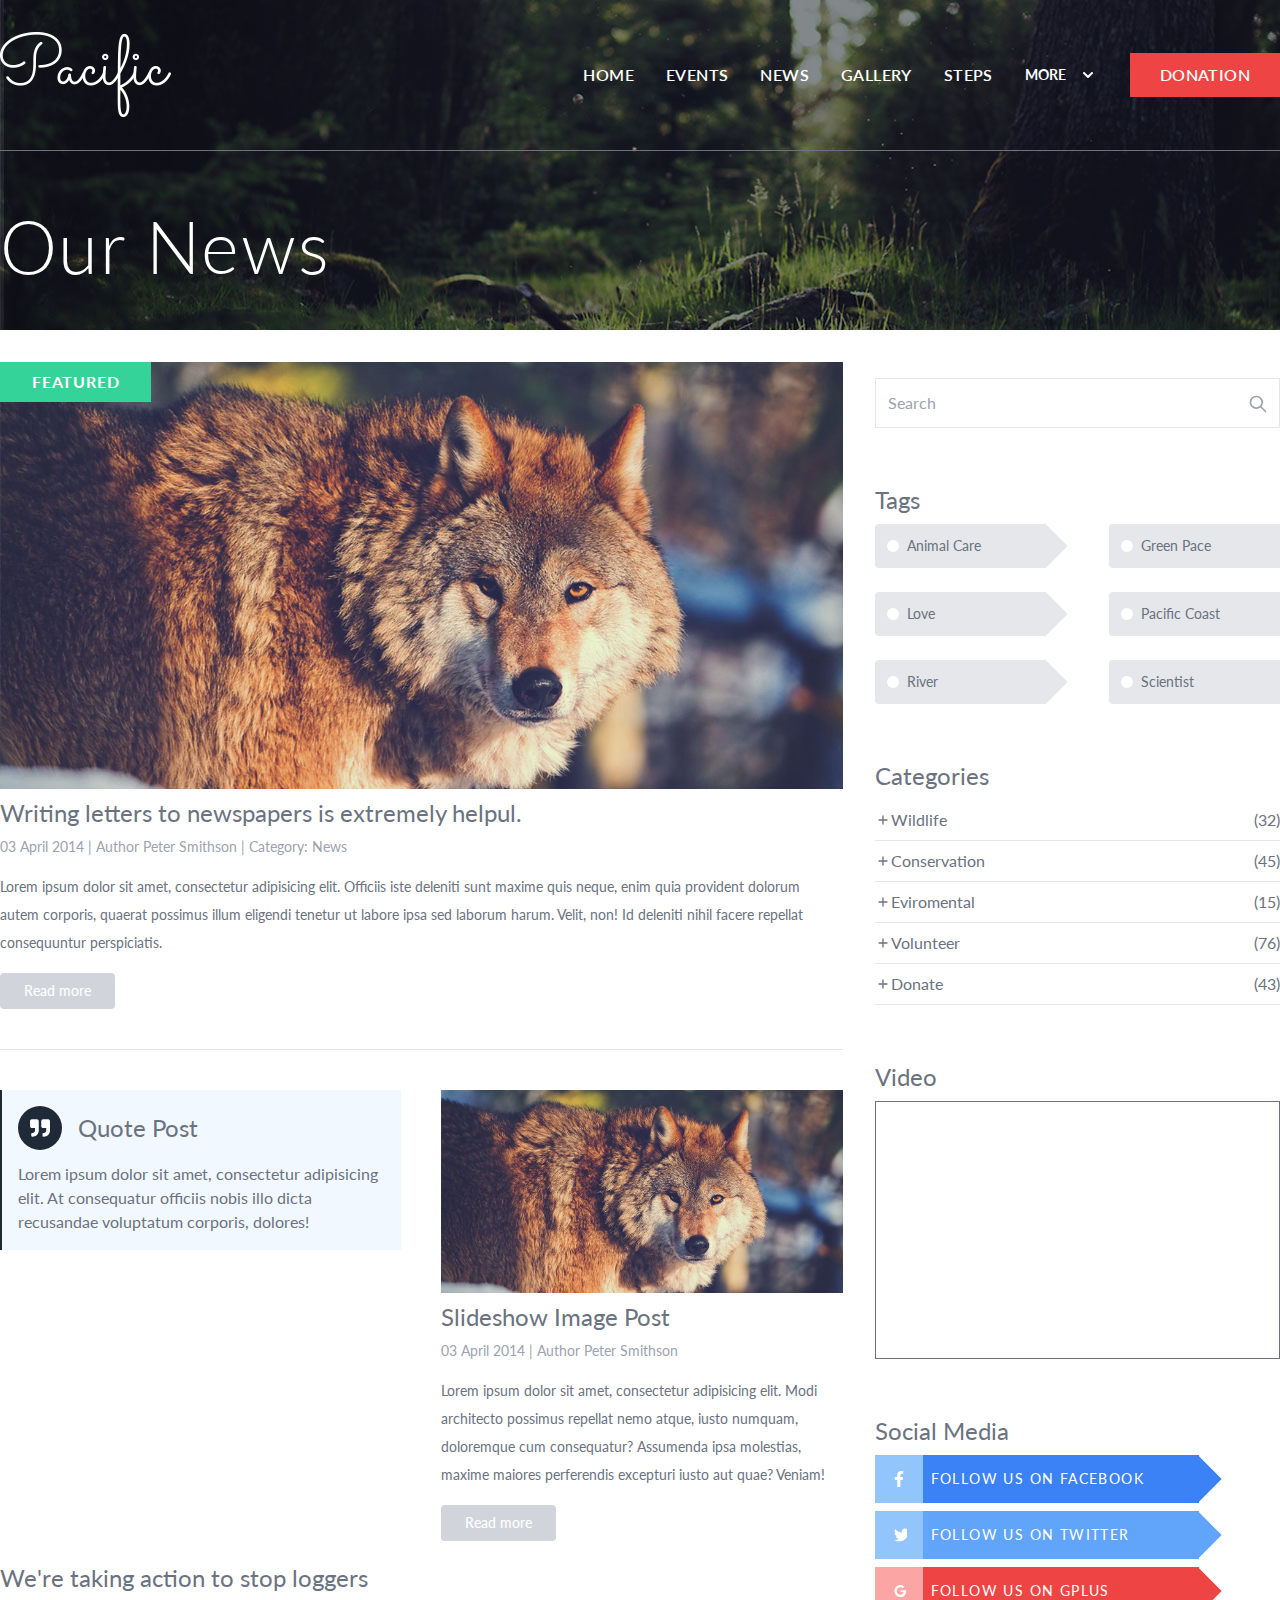
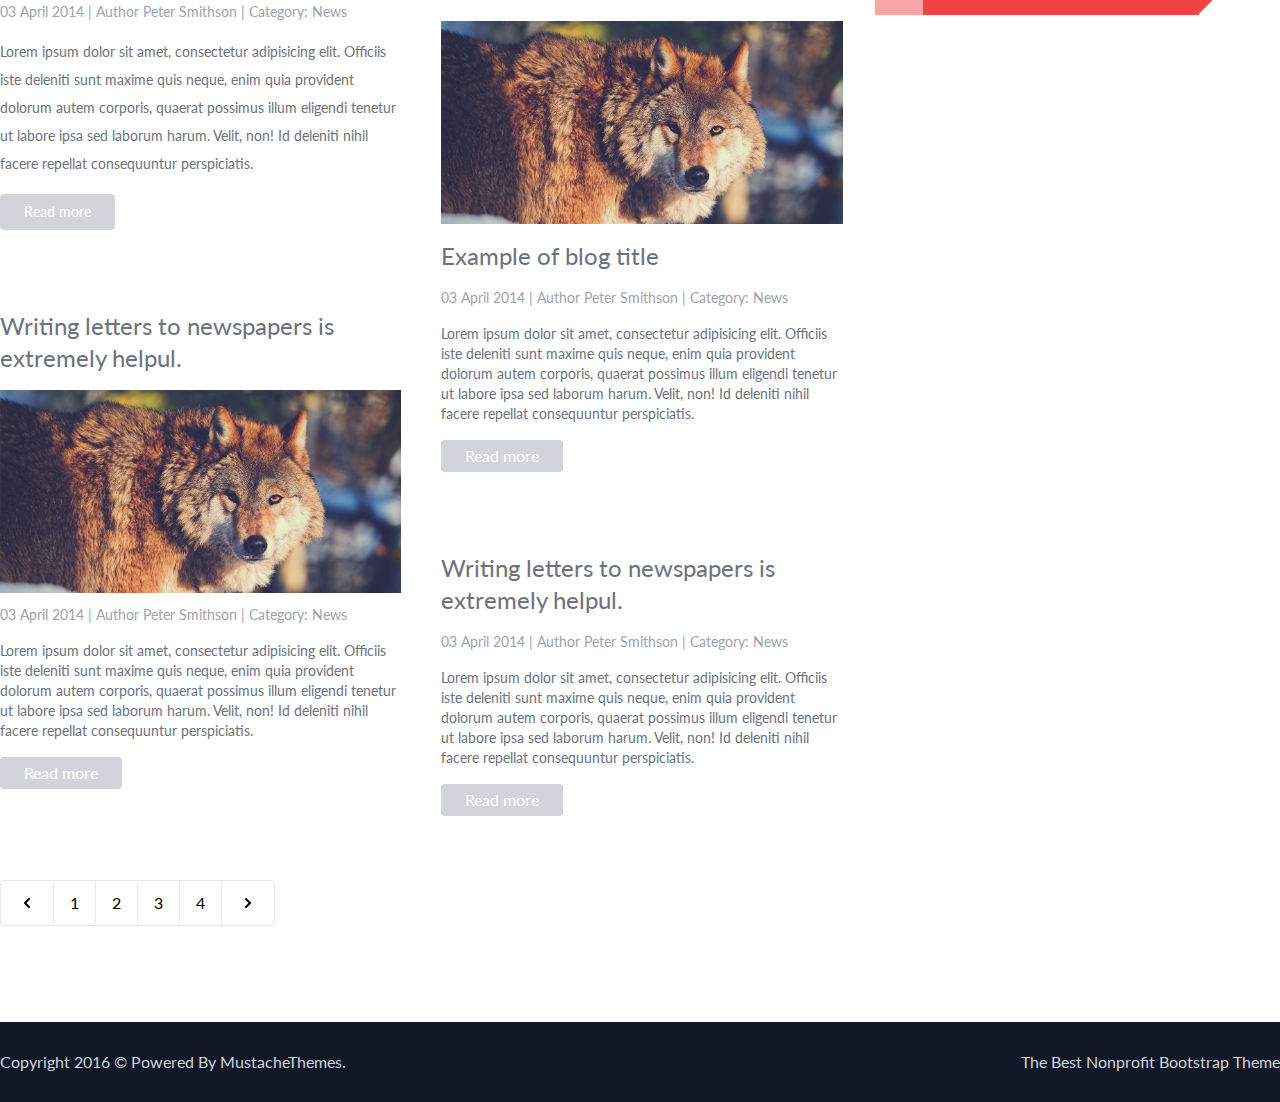
==== news.html @ 6afecf56 "Add files via upload" ====
<!DOCTYPE html>
<html lang="en">
	<head>
		<meta charset="utf-8">
		<meta name="viewport" content="width=device-width, initial-scale=1, shrink-to-fit=no">
		<!-- Page Title -->
		<title>Our News - Pacific NonProfit Bootstrap Responsive Donation Premium Template on Themeforest </title>
		<!-- Company Icon -->
		<link rel="icon" href="images/logo.png">
		<!----------->
		<link href="http://fonts.googleapis.com/css?family=Lato:100,300,400,700,900,100italic,300italic,400italic,700italic,900italic" rel="stylesheet">
	
		<!-- Tailwind-Css -->
		<link rel="stylesheet" href="css/tailwind.min.css">
		<style>
			body{
				font-family: 'Lato';
			}
			.max-w-container{
				width: 1170px;
			}
			.bg-gray-transparent{
				background-color: rgba(0,0,0,0.7);
			}
			@media (min-width: 1280px){
				.container{
				width: 1280px !important;
				}
			}
			header ul li{
				position: relative;
			}
			header ul li a:after{
				content: "";
				height: 2px;
				width: 0px;
				left: 0;
				bottom: -2px;
				position: absolute;
				background: white;
				transition-duration: .4s;
			}
			header ul li a:hover::after,header ul li a:focus::after,header ul li a:active::after,header .active::after{
				width: 100% !important;
			}
			/*--------Slider------*/
			.flickity-viewport {
			height: 500px !important;
			}
		</style>
	</head>
	<body x-data="{sticky: true}">
		<!-- ==Header Section == -->
		<header
		@scroll.window="sticky= (window.pageYOffset > 150) ? false :true"
		:class="{'bg-gray-transparent duration-400 sticky py-2' : !sticky, 'py-8 border-b' : sticky}"
		class="absolute right-0 top-0 left-0 z-50 border-gray-500">
			<div class="lg:container lg:px-0 sm:px-10 px-5 mx-auto relative"  x-data="{humberger: false}">
				<!-----Mobile menu------->
				<nav class="z-50 absolute top-20 left-0 right-0 overflow-hidden" x-show="humberger"
				x-transition:enter="duration-700 ease-in-out"
				x-transition:enter-start="h-0"
				x-transition:enter-end="h-screen"
				x-transition:leave="duration-700 ease-in-out"
				x-transition:leave-start="h-screen"
				x-transition:leave-end="h-0"
				>
					<div>
						<ul class="uppercase font-semibold text-white tracking-wide">
							<li class=" p-4 border-b bg-gray-800 hover:bg-gray-600 text-white">
								<a class="block" href="index.html">Home</a>
							</li>
							<li class=" p-4 border-b bg-gray-800 hover:bg-gray-600 text-white">
								<a class="block" href="events.html">Events</a>
							</li>
							<li class=" p-4 border-b bg-gray-800 hover:bg-gray-600 text-white">
								<a class="block" href="events_single.html">Events Single</a>
							</li>
							<li class=" p-4 border-b bg-gray-800 hover:bg-gray-600 text-white">
								<a class="block" href="news.html">News</a></li>
							<li class=" p-4 border-b bg-gray-800 hover:bg-gray-600 text-white">
								<a class="block" href="news_single.html">Single</a>
							</li>
							<li class=" p-4 border-b bg-gray-800 hover:bg-gray-600 text-white">
								<a class="block" href="donations.html">Gallery</a>
							</li>
							<li class=" p-4 border-b bg-gray-800 hover:bg-gray-600 text-white">
								<a class="block" href="donations_steps.html">Steps</a>
							</li>
							<li class=" p-4 py-2 bg-gray-800 w-full text-center">
								<a class="block py-1 border-2 border-red-500 leading-loose bg-red-500 text-white hover:bg-transparent hover:text-red-500 duration-300" href="donations_single.html">Donation</a>
							</li>
						</ul>
					</div>
				</nav>
				<!-----main menu------->
				<nav class="flex border-gray-700 justify-between items-center text-center text-white">
					<!--logo--->
					<div>
						<a  href="index.html"><img class="md:w-auto w-32" src="images/logo.png" alt="//"></a>
					</div>
					<!----->
					<div class="lg:block hidden" x-data=" {active :'active1'}">
						<ul class="flex items-center xl:space-x-8 space-x-4 xl:text-base text-sm uppercase font-semibold text-white tracking-wide">
							<li>
								<a class=" block" href="index.html">Home</a>
							</li>
							<li>
								<a class=" block" href="events.html">Events</a>
							</li>
							<li>
								<a class=" block" href="news.html">News</a></li>
							<li>
								<a class=" block" href="donations.html">Gallery</a>
							</li>
							<li>
								<a class=" block" href="donations_steps.html">Steps</a>
							</li>
							<!----------->
							<li x-data="{dropdown:false}" @mouseover="dropdown=true" @mouseout="dropdown=false" class="relative"@click.away="dropdown=false">
								<button class="flex items-center font-bold text-sm uppercase">More
									<span>
										<svg xmlns="http://www.w3.org/2000/svg" class="h-5 w-5 ml-3" viewBox="0 0 20 20" fill="currentColor">
										<path fill-rule="evenodd" d="M5.293 7.293a1 1 0 011.414 0L10 10.586l3.293-3.293a1 1 0 111.414 1.414l-4 4a1 1 0 01-1.414 0l-4-4a1 1 0 010-1.414z" clip-rule="evenodd" />
										</svg>
									</span> 
								</button>
								<div x-show="dropdown"
								x-transition:enter="duration-300 ease-in-out"
								x-transition:enter-start="opacity-0 transform translate-y-12"
								x-transition:enter-end="opacity-100 transform translate-y-0"
								x-transition:leave="duration-300 ease-in-out"
								x-transition:leave-start="opacity-100 transform translate-y-0"
								x-transition:leave-end="opacity-0 transform translate-y-12"
								class="absolute -left-10 top-8 bg-white border w-52 rounded shadow text-sm text-black overflow-hidden font-normal z-50 text-left">
									<a class=" block hover:bg-gray-100  px-4 p-3 border-b" href="news_single.html">Single</a>
									<a class=" block hover:bg-gray-100  px-4 p-3 border-b" href="events_single.html">Events Single</a>
								</div> 
							</li>
							<!---button---->
							<ol>
								<a class="py-1 px-7 block border-2 border-red-500 leading-loose bg-red-500 text-white hover:bg-transparent hover:text-red-500 duration-300" href="donations_single.html">Donation</a>
							</ol>
						</ul>
					</div>
					<!-----MHumburger menu button----->
					<button @click.prevent="humberger = !humberger" class=" focus:outline-none border rounded p-2 lg:hidden block">
						<span x-show="humberger === false">
							<svg xmlns="http://www.w3.org/2000/svg" class="h-6 w-6" fill="none" viewBox="0 0 24 24" stroke="currentColor">
								<path stroke-linecap="round" stroke-linejoin="round" stroke-width="2" d="M4 6h16M4 12h16M4 18h16" />
							</svg>
						</span>
						<span x-show="humberger === true">
							<svg xmlns="http://www.w3.org/2000/svg" class="h-6 w-6" fill="none" viewBox="0 0 24 24" stroke="currentColor">
								<path stroke-linecap="round" stroke-linejoin="round" stroke-width="2" d="M6 18L18 6M6 6l12 12" />
							</svg>
						</span>
					</button>
				</nav>
			</div>
		</header>
		<!-- ==Main Section == -->
		<main>
			<!-----=====Sec 001=======----->
			<section>
				<div class="w-full  bg-cover flex items-end relative" style="background-image: url(images/bg/header.jpg);min-height:330px;">
					<h1 class="lg:text-7xl md:text-5xl text-4xl lg:container lg:px-0 sm:px-10 px-5 lg:mx-auto tracking-wide font-light text-white py-12" >Our News</h1>
				</div>
			</section>
			<!-----=====Sec 002=======----->
			<section class=" py-8 lg:container lg:px-0 sm:px-10 px-5 mx-auto">
				<div class=" grid lg:grid-cols-3 grid-cols-1 md:gap-8 gap-5">
					<!----->
					<div class=" col-span-2">
						<!--------->
						<article class=" text-sm leading-loose text-gray-500 pb-10 border-b">
							<!------>
							<div class="relative">
								<img src="images/news/main.jpg" alt="//">
								<span class="px-8 text-base tracking-wider py-2 bg-green-400 text-white font-bold uppercase absolute top-0 left-0">Featured</span>
							</div>
							<!------>
							<h2 class=" text-2xl text-gray-500 my-2">Writing letters to newspapers is extremely helpul.</h2>
							<!------>
							<p class="text-sm text-gray-400 mb-4">03 April 2014 | Author Peter Smithson | Category: News</p>
							<!------>
							<p>Lorem ipsum dolor sit amet, consectetur adipisicing elit. Officiis iste deleniti sunt maxime quis neque, enim quia provident dolorum autem corporis, quaerat possimus illum eligendi tenetur ut labore ipsa sed laborum harum. Velit, non! Id deleniti nihil facere repellat consequuntur perspiciatis.</p>
							<!------button------->
							<div class=" mt-4">
								<button class="focus:outline-none bg-gray-300 text-white p-1 px-6 font-medium rounded duration-300 hover:bg-green-400 ">Read more</button>
							</div>
						</article>
						<!--------->
						<div class=" grid md:grid-cols-2 grid-cols-1 gap-10">
							<!------>
							<div class="mt-10">
								<!---------->
								<div class=" bg-blue-50 bg-opacity-80 text-gray-500 p-4 border-l-2 border-gray-800 ">
									<div class=" flex items-center mb-3">
										<span class="md:flex hidden items-center bg-gray-800 rounded-full text-white mr-4 p-3">
											<svg xmlns="http://www.w3.org/2000/svg" aria-hidden="true" focusable="false" data-prefix="fas" data-icon="quote-right" class="h-5 w-5" role="img" viewBox="0 0 512 512"><path fill="currentColor" d="M464 32H336c-26.5 0-48 21.5-48 48v128c0 26.5 21.5 48 48 48h80v64c0 35.3-28.7 64-64 64h-8c-13.3 0-24 10.7-24 24v48c0 13.3 10.7 24 24 24h8c88.4 0 160-71.6 160-160V80c0-26.5-21.5-48-48-48zm-288 0H48C21.5 32 0 53.5 0 80v128c0 26.5 21.5 48 48 48h80v64c0 35.3-28.7 64-64 64h-8c-13.3 0-24 10.7-24 24v48c0 13.3 10.7 24 24 24h8c88.4 0 160-71.6 160-160V80c0-26.5-21.5-48-48-48z"/></svg>
										</span>
										<h2 class=" text-2xl">Quote Post</h2>
									</div>
									<p class="text-base">Lorem ipsum dolor sit amet, consectetur adipisicing elit. At consequatur officiis nobis illo dicta recusandae voluptatum corporis, dolores!</p>
								</div>
								<!--------->
								<div class=" text-sm leading-loose text-gray-500 mt-16">
									<!------>
									<div class="relative">
										<iframe class="w-full h-60" src="https://www.youtube.com/embed/ripzqRWjrRM" title="YouTube video player" allow="accelerometer; autoplay; clipboard-write; encrypted-media; gyroscope; picture-in-picture" allowfullscreen></iframe>
									</div>
									<!------>
									<h2 class=" text-2xl text-gray-500 my-2">We're taking action to stop loggers</h2>
									<!------>
									<p class="text-sm text-gray-400 mb-4">03 April 2014 | Author Peter Smithson | Category: News</p>
									<!------>
									<p>Lorem ipsum dolor sit amet, consectetur adipisicing elit. Officiis iste deleniti sunt maxime quis neque, enim quia provident dolorum autem corporis, quaerat possimus illum eligendi tenetur ut labore ipsa sed laborum harum. Velit, non! Id deleniti nihil facere repellat consequuntur perspiciatis.</p>
									<!------button------->
									<div class=" mt-4">
										<button class="focus:outline-none bg-gray-300 text-white p-1 px-6 font-medium rounded duration-300 hover:bg-green-400 ">Read more</button>
									</div>
								</div>
								<!-------->
								<div class=" mt-20">
									<!------>
									<h2 class=" text-2xl text-gray-500 my-4">Writing letters to newspapers is extremely helpul.</h2>
									<!------>
									<figure>
										<img class=" w-full mx-auto" src="images/news/main.jpg" alt="//">
									</figure>
									<!------>
									<p class="text-sm text-gray-400 mt-3 mb-4">03 April 2014 | Author Peter Smithson | Category: News</p>
									<!------>
									<p class=" text-gray-500 text-sm">Lorem ipsum dolor sit amet, consectetur adipisicing elit. Officiis iste deleniti sunt maxime quis neque, enim quia provident dolorum autem corporis, quaerat possimus illum eligendi tenetur ut labore ipsa sed laborum harum. Velit, non! Id deleniti nihil facere repellat consequuntur perspiciatis.</p>
									<!------button------->
									<div class=" mt-4">
										<button class="focus:outline-none bg-gray-300 text-white p-1 px-6 font-medium rounded duration-300 hover:bg-green-400 ">Read more</button>
									</div>
								</div>
							</div>
							<!--------->
							<div>
								<!-------->
								<div class=" text-sm leading-loose text-gray-500  mt-10">
									<!------>
									<div class="relative">
										<img src="images/news/main.jpg" alt="//">
									</div>
									<!------>
									<h2 class=" text-2xl text-gray-500 my-2">Slideshow Image Post</h2>
									<!------>
									<p class="text-sm text-gray-400 mb-4">03 April 2014 | Author Peter Smithson</p>
									<!------>
									<p>Lorem ipsum dolor sit amet, consectetur adipisicing elit. Modi architecto possimus repellat nemo atque, iusto numquam, doloremque cum consequatur? Assumenda ipsa molestias, maxime maiores perferendis excepturi iusto aut quae? Veniam!</p>
									<!------button------->
									<div class=" mt-4">
										<button class="focus:outline-none bg-gray-300 text-white p-1 px-6 font-medium rounded duration-300 hover:bg-green-400 ">Read more</button>
									</div>
								</div>
								<!-------->
								<div class=" mt-20">
									<!------>
									<figure>
										<img class=" w-full mx-auto" src="images/news/main.jpg" alt="//">
									</figure>
									<!------>
									<h2 class=" text-2xl text-gray-500 my-4">Example of blog title</h2>
									<!------>
									<p class="text-sm text-gray-400 mt-3 mb-4">03 April 2014 | Author Peter Smithson | Category: News</p>
									<!------>
									<p class=" text-gray-500 text-sm">Lorem ipsum dolor sit amet, consectetur adipisicing elit. Officiis iste deleniti sunt maxime quis neque, enim quia provident dolorum autem corporis, quaerat possimus illum eligendi tenetur ut labore ipsa sed laborum harum. Velit, non! Id deleniti nihil facere repellat consequuntur perspiciatis.</p>
									<!------button------->
									<div class=" mt-4">
										<button class="focus:outline-none bg-gray-300 text-white p-1 px-6 font-medium rounded duration-300 hover:bg-green-400 ">Read more</button>
									</div>
								</div>
								<!-------->
								<div class=" mt-20">
									<!------>
									<h2 class=" text-2xl text-gray-500 my-4">Writing letters to newspapers is extremely helpul.</h2>
									<!------>
									<p class="text-sm text-gray-400 mt-3 mb-4">03 April 2014 | Author Peter Smithson | Category: News</p>
									<!------>
									<p class=" text-gray-500 text-sm">Lorem ipsum dolor sit amet, consectetur adipisicing elit. Officiis iste deleniti sunt maxime quis neque, enim quia provident dolorum autem corporis, quaerat possimus illum eligendi tenetur ut labore ipsa sed laborum harum. Velit, non! Id deleniti nihil facere repellat consequuntur perspiciatis.</p>
									<!------button------->
									<div class=" mt-4">
										<button class="focus:outline-none bg-gray-300 text-white p-1 px-6 font-medium rounded duration-300 hover:bg-green-400 ">Read more</button>
									</div>
								</div>
							</div>
						</div>
						<!----Pagination---->
						<div class="mt-16 inline-flex items-center divide-x rounded border">
							<button class="py-2 duration-200 rounded-l flex items-center justify-center focus:outline-none hover:bg-green-400 hover:text-white px-4">
								<svg xmlns="http://www.w3.org/2000/svg" class="h-7 w-5" viewBox="0 0 20 20" fill="currentColor">
									<path fill-rule="evenodd" d="M12.707 5.293a1 1 0 010 1.414L9.414 10l3.293 3.293a1 1 0 01-1.414 1.414l-4-4a1 1 0 010-1.414l4-4a1 1 0 011.414 0z" clip-rule="evenodd" />
								  </svg>
							</button>
							<button class="py-2 duration-200 focus:outline-none hover:bg-green-400 hover:text-white px-4">1</button>
							<button class="py-2 duration-200 focus:outline-none hover:bg-green-400 hover:text-white px-4">2</button>
							<button class="py-2 duration-200 focus:outline-none hover:bg-green-400 hover:text-white px-4">3</button>
							<button class="py-2 duration-200 focus:outline-none hover:bg-green-400 hover:text-white px-4">4</button>
							<button class="py-2 duration-200 rounded-r focus:outline-none hover:bg-green-400 hover:text-white px-4">
								<svg xmlns="http://www.w3.org/2000/svg" class="h-7 w-5" viewBox="0 0 20 20" fill="currentColor">
									<path fill-rule="evenodd" d="M7.293 14.707a1 1 0 010-1.414L10.586 10 7.293 6.707a1 1 0 011.414-1.414l4 4a1 1 0 010 1.414l-4 4a1 1 0 01-1.414 0z" clip-rule="evenodd" />
								  </svg>
							</button>
						</div>
					</div>
					<!----->
					<div class=" my-4">
						<!---Search---->
						<div class=" relative">
							<input type="text" class="p-3 border w-full text-gray-500 focus:outline-none focus:border-blue-500 focus:shadow" placeholder="Search" />
							<span class=" absolute right-3 top-4 text-gray-400 bg-white">
								<svg xmlns="http://www.w3.org/2000/svg" class="h-5 w-5" fill="none" viewBox="0 0 24 24" stroke="currentColor">
									<path stroke-linecap="round" stroke-linejoin="round" stroke-width="2" d="M21 21l-6-6m2-5a7 7 0 11-14 0 7 7 0 0114 0z" />
								  </svg>
							</span>
						</div>
						<!---Tag---->
						<div class=" mt-14">
							<h4 class=" my-2 text-gray-500 text-2xl">Tags</h4>
							<ul class="grid lg:grid-cols-2 sm:grid-cols-3 grid-cols-2 md:gap-x-16 gap-6 text-center">
								<!----->
								<li class=" group relative">
									
									<!---->
									<a class=" p-3 rounded-l bg-white bg-gray-200 text-gray-500 hover:text-white group-hover:bg-green-400 flex items-center duration-300 text-sm" href="#">
										<!---->
										<div class=" h-3 w-3 rounded-full bg-white mr-2"></div>
										<!---->
										<span class="z-10">Animal Care</span>
										<!---->
										<div class=" absolute -right-4 h-8 w-8 transform rotate-45 bg-gray-200 group-hover:bg-green-400 duration-300"></div>
									</a>
									<!---->
								</li>
								<!----->
								<li class=" group relative">
									
									<!---->
									<a class=" p-3 rounded-l bg-white bg-gray-200 text-gray-500 hover:text-white group-hover:bg-green-400 flex items-center duration-300 text-sm" href="#">
										<!---->
										<div class=" h-3 w-3 rounded-full bg-white mr-2"></div>
										<!---->
										<span class="z-10">Green Pace</span>
										<!---->
										<div class=" absolute -right-4 h-8 w-8 transform rotate-45 bg-gray-200 group-hover:bg-green-400 duration-300"></div>
									</a>
									<!---->
								</li>
								<!----->
								<li class=" group relative">
									
									<!---->
									<a class=" p-3 rounded-l bg-white bg-gray-200 text-gray-500 hover:text-white group-hover:bg-green-400 flex items-center duration-300 text-sm" href="#">
										<!---->
										<div class=" h-3 w-3 rounded-full bg-white mr-2"></div>
										<!---->
										<span class="z-10">Love</span>
										<!---->
										<div class=" absolute -right-4 h-8 w-8 transform rotate-45 bg-gray-200 group-hover:bg-green-400 duration-300"></div>
									</a>
									<!---->
								</li>
								<!----->
								<li class=" group relative">
									
									<!---->
									<a class=" p-3 rounded-l bg-white bg-gray-200 text-gray-500 hover:text-white group-hover:bg-green-400 flex items-center duration-300 text-sm" href="#">
										<!---->
										<div class=" h-3 w-3 rounded-full bg-white mr-2"></div>
										<!---->
										<span class="z-10">Pacific Coast</span>
										<!---->
										<div class=" absolute -right-4 h-8 w-8 transform rotate-45 bg-gray-200 group-hover:bg-green-400 duration-300"></div>
									</a>
									<!---->
								</li>
								<!----->
								<li class=" group relative">
									
									<!---->
									<a class=" p-3 rounded-l bg-white bg-gray-200 text-gray-500 hover:text-white group-hover:bg-green-400 flex items-center duration-300 text-sm" href="#">
										<!---->
										<div class=" h-3 w-3 rounded-full bg-white mr-2"></div>
										<!---->
										<span class="z-10">River</span>
										<!---->
										<div class=" absolute -right-4 h-8 w-8 transform rotate-45 bg-gray-200 group-hover:bg-green-400 duration-300"></div>
									</a>
									<!---->
								</li>
								<!----->
								<li class=" group relative">
									
									<!---->
									<a class=" p-3 rounded-l bg-white bg-gray-200 text-gray-500 hover:text-white group-hover:bg-green-400 flex items-center duration-300 text-sm" href="#">
										<!---->
										<div class=" h-3 w-3 rounded-full bg-white mr-2"></div>
										<!---->
										<span class="z-10">Scientist</span>
										<!---->
										<div class=" absolute -right-4 h-8 w-8 transform rotate-45 bg-gray-200 group-hover:bg-green-400 duration-300"></div>
									</a>
									<!---->
								</li>
							</ul>
						</div>
						<!---Categories---->
						<div class=" mt-14">
							<h4 class=" my-2 text-gray-500 text-2xl">Categories</h4>
							<div >
								<!------->
								<a class="py-2 border-b flex items-center justify-between w-full text-gray-500 hover:text-gray-400 duration-300" href="#">
									<span class=" flex items-center">
										<span>
											<svg xmlns="http://www.w3.org/2000/svg" class="h-4 w-4" fill="none" viewBox="0 0 24 24" stroke="currentColor">
												<path stroke-linecap="round" stroke-linejoin="round" stroke-width="2" d="M12 6v6m0 0v6m0-6h6m-6 0H6" />
											  </svg>
										</span>
										<span>Wildlife</span>
									</span>
									<span>(32)</span>
								</a>
								<!------->
								<a class="py-2 border-b flex items-center justify-between w-full text-gray-500 hover:text-gray-400 duration-300" href="#">
									<span class=" flex items-center">
										<span>
											<svg xmlns="http://www.w3.org/2000/svg" class="h-4 w-4" fill="none" viewBox="0 0 24 24" stroke="currentColor">
												<path stroke-linecap="round" stroke-linejoin="round" stroke-width="2" d="M12 6v6m0 0v6m0-6h6m-6 0H6" />
											  </svg>
										</span>
										<span>Conservation</span>
									</span>
									<span>(45)</span>
								</a>
								<!------->
								<a class="py-2 border-b flex items-center justify-between w-full text-gray-500 hover:text-gray-400 duration-300" href="#">
									<span class=" flex items-center">
										<span>
											<svg xmlns="http://www.w3.org/2000/svg" class="h-4 w-4" fill="none" viewBox="0 0 24 24" stroke="currentColor">
												<path stroke-linecap="round" stroke-linejoin="round" stroke-width="2" d="M12 6v6m0 0v6m0-6h6m-6 0H6" />
											  </svg>
										</span>
										<span>Eviromental</span>
									</span>
									<span>(15)</span>
								</a>
								<!------->
								<a class="py-2 border-b flex items-center justify-between w-full text-gray-500 hover:text-gray-400 duration-300" href="#">
									<span class=" flex items-center">
										<span>
											<svg xmlns="http://www.w3.org/2000/svg" class="h-4 w-4" fill="none" viewBox="0 0 24 24" stroke="currentColor">
												<path stroke-linecap="round" stroke-linejoin="round" stroke-width="2" d="M12 6v6m0 0v6m0-6h6m-6 0H6" />
											  </svg>
										</span>
										<span>Volunteer</span>
									</span>
									<span>(76)</span>
								</a>
								<!------->
								<a class="py-2 border-b flex items-center justify-between w-full text-gray-500 hover:text-gray-400 duration-300" href="#">
									<span class=" flex items-center">
										<span>
											<svg xmlns="http://www.w3.org/2000/svg" class="h-4 w-4" fill="none" viewBox="0 0 24 24" stroke="currentColor">
												<path stroke-linecap="round" stroke-linejoin="round" stroke-width="2" d="M12 6v6m0 0v6m0-6h6m-6 0H6" />
											  </svg>
										</span>
										<span>Donate</span>
									</span>
									<span>(43)</span>
								</a>
							</div>
						</div>
						<!---Video---->
						<div class=" mt-14">
							<h4 class=" my-2 text-gray-500 text-2xl">Video</h4>
							<div class=" border p-2 bg-white w-full border-gray-500">
								<iframe class="w-full h-60" src="https://www.youtube.com/embed/ripzqRWjrRM" title="YouTube video player" frameborder="0" allow="accelerometer; autoplay; clipboard-write; encrypted-media; gyroscope; picture-in-picture" allowfullscreen></iframe>
							</div>
						</div>
						<!---Social Media---->
						<div  class=" mt-14">
							<h4 class=" my-2 text-gray-500 text-2xl">Social Media</h4>
							<!---->
							<div x-data="{hover:false}" @mouseover="hover=true" @mouseout="hover=false" :class="{'-translate-x-2' : hover === true}" class="group transform duration-500 xl:w-4/5 mb-2">
								<a class="rounded-l bg-blue-500 text-white flex items-center duration-300 tracking-widest uppercase text-sm relative" href="#">
									<!---->
									<div class="p-4 mr-2 bg-blue-300">
										<svg xmlns="http://www.w3.org/2000/svg" class=" w-4 h-4" role="img" viewBox="0 0 320 512"><path fill="currentColor" d="M279.14 288l14.22-92.66h-88.91v-60.13c0-25.35 12.42-50.06 52.24-50.06h40.42V6.26S260.43 0 225.36 0c-73.22 0-121.08 44.38-121.08 124.72v70.62H22.89V288h81.39v224h100.17V288z"/></svg>
									</div>
									<!---->
									<span class="z-10">Follow us on Facebook</span>
									<!---->
									<div class=" absolute -right-4 h-8 w-8 transform rotate-45 bg-blue-500"></div>
								</a>
							</div>
							<!---->
							<div x-data="{hover:false}" @mouseover="hover=true" @mouseout="hover=false" :class="{'-translate-x-2' : hover === true}" class="group transform duration-500 xl:w-4/5 mb-2">
								<a class="rounded-l bg-blue-400 text-white flex items-center duration-300 tracking-widest uppercase text-sm relative" href="#">
									<!---->
									<div class="p-4 mr-2 bg-blue-300">
										<svg xmlns="http://www.w3.org/2000/svg" class=" w-4 h-4" role="img" viewBox="0 0 320 512"><path xmlns="http://www.w3.org/2000/svg" fill="currentColor" d="M459.37 151.716c.325 4.548.325 9.097.325 13.645 0 138.72-105.583 298.558-298.558 298.558-59.452 0-114.68-17.219-161.137-47.106 8.447.974 16.568 1.299 25.34 1.299 49.055 0 94.213-16.568 130.274-44.832-46.132-.975-84.792-31.188-98.112-72.772 6.498.974 12.995 1.624 19.818 1.624 9.421 0 18.843-1.3 27.614-3.573-48.081-9.747-84.143-51.98-84.143-102.985v-1.299c13.969 7.797 30.214 12.67 47.431 13.319-28.264-18.843-46.781-51.005-46.781-87.391 0-19.492 5.197-37.36 14.294-52.954 51.655 63.675 129.3 105.258 216.365 109.807-1.624-7.797-2.599-15.918-2.599-24.04 0-57.828 46.782-104.934 104.934-104.934 30.213 0 57.502 12.67 76.67 33.137 23.715-4.548 46.456-13.32 66.599-25.34-7.798 24.366-24.366 44.833-46.132 57.827 21.117-2.273 41.584-8.122 60.426-16.243-14.292 20.791-32.161 39.308-52.628 54.253z"/></svg>
									</div>
									<!---->
									<span class="z-10">Follow us on Twitter</span>
									<!---->
									<div class=" absolute -right-4 h-8 w-8 transform rotate-45 bg-blue-400"></div>
								</a>
							</div>
							<!---->
							<div x-data="{hover:false}" @mouseover="hover=true" @mouseout="hover=false" :class="{'-translate-x-2' : hover === true}" class="group transform duration-500 xl:w-4/5 mb-2">
								<a class="rounded-l bg-red-500 text-white flex items-center duration-300 tracking-widest uppercase text-sm relative" href="#">
									<!---->
									<div class="p-4 mr-2 bg-red-300">
										<svg xmlns="http://www.w3.org/2000/svg" class=" w-4 h-4" role="img" viewBox="0 0 320 512"><path xmlns="http://www.w3.org/2000/svg" fill="currentColor" d="M386.061 228.496c1.834 9.692 3.143 19.384 3.143 31.956C389.204 370.205 315.599 448 204.8 448c-106.084 0-192-85.915-192-192s85.916-192 192-192c51.864 0 95.083 18.859 128.611 50.292l-52.126 50.03c-14.145-13.621-39.028-29.599-76.485-29.599-65.484 0-118.92 54.221-118.92 121.277 0 67.056 53.436 121.277 118.92 121.277 75.961 0 104.513-54.745 108.965-82.773H204.8v-66.009h181.261zm185.406 6.437V179.2h-56.001v55.733h-55.733v56.001h55.733v55.733h56.001v-55.733H627.2v-56.001h-55.733z"/></svg>
									</div>
									<!---->
									<span class="z-10">Follow us on GPlus</span>
									<!---->
									<div class=" absolute -right-4 h-8 w-8 transform rotate-45 bg-red-500"></div>
								</a>
							</div>
						</div>
					</div>
				</div>
			</section>
		</main>
		<!-- ==Footer Section == -->
		<footer>
			<div class=" py-7  bg-gray-900 text-gray-300 mt-16">
				<div class=" lg:container lg:px-0 sm:px-10 px-5 mx-auto md:flex md:justify-between justify-center md:text-left text-center">
					<p class="copy">Copyright 2016 &copy; Powered By MustacheThemes.</p>
					<p class="address">The Best Nonprofit Bootstrap Theme</p>
				</div>
			</div>
		</footer>

		<!--  Alpine Js -->
		<script src="js/alpine.min.js"></script>
	</body>
</html>
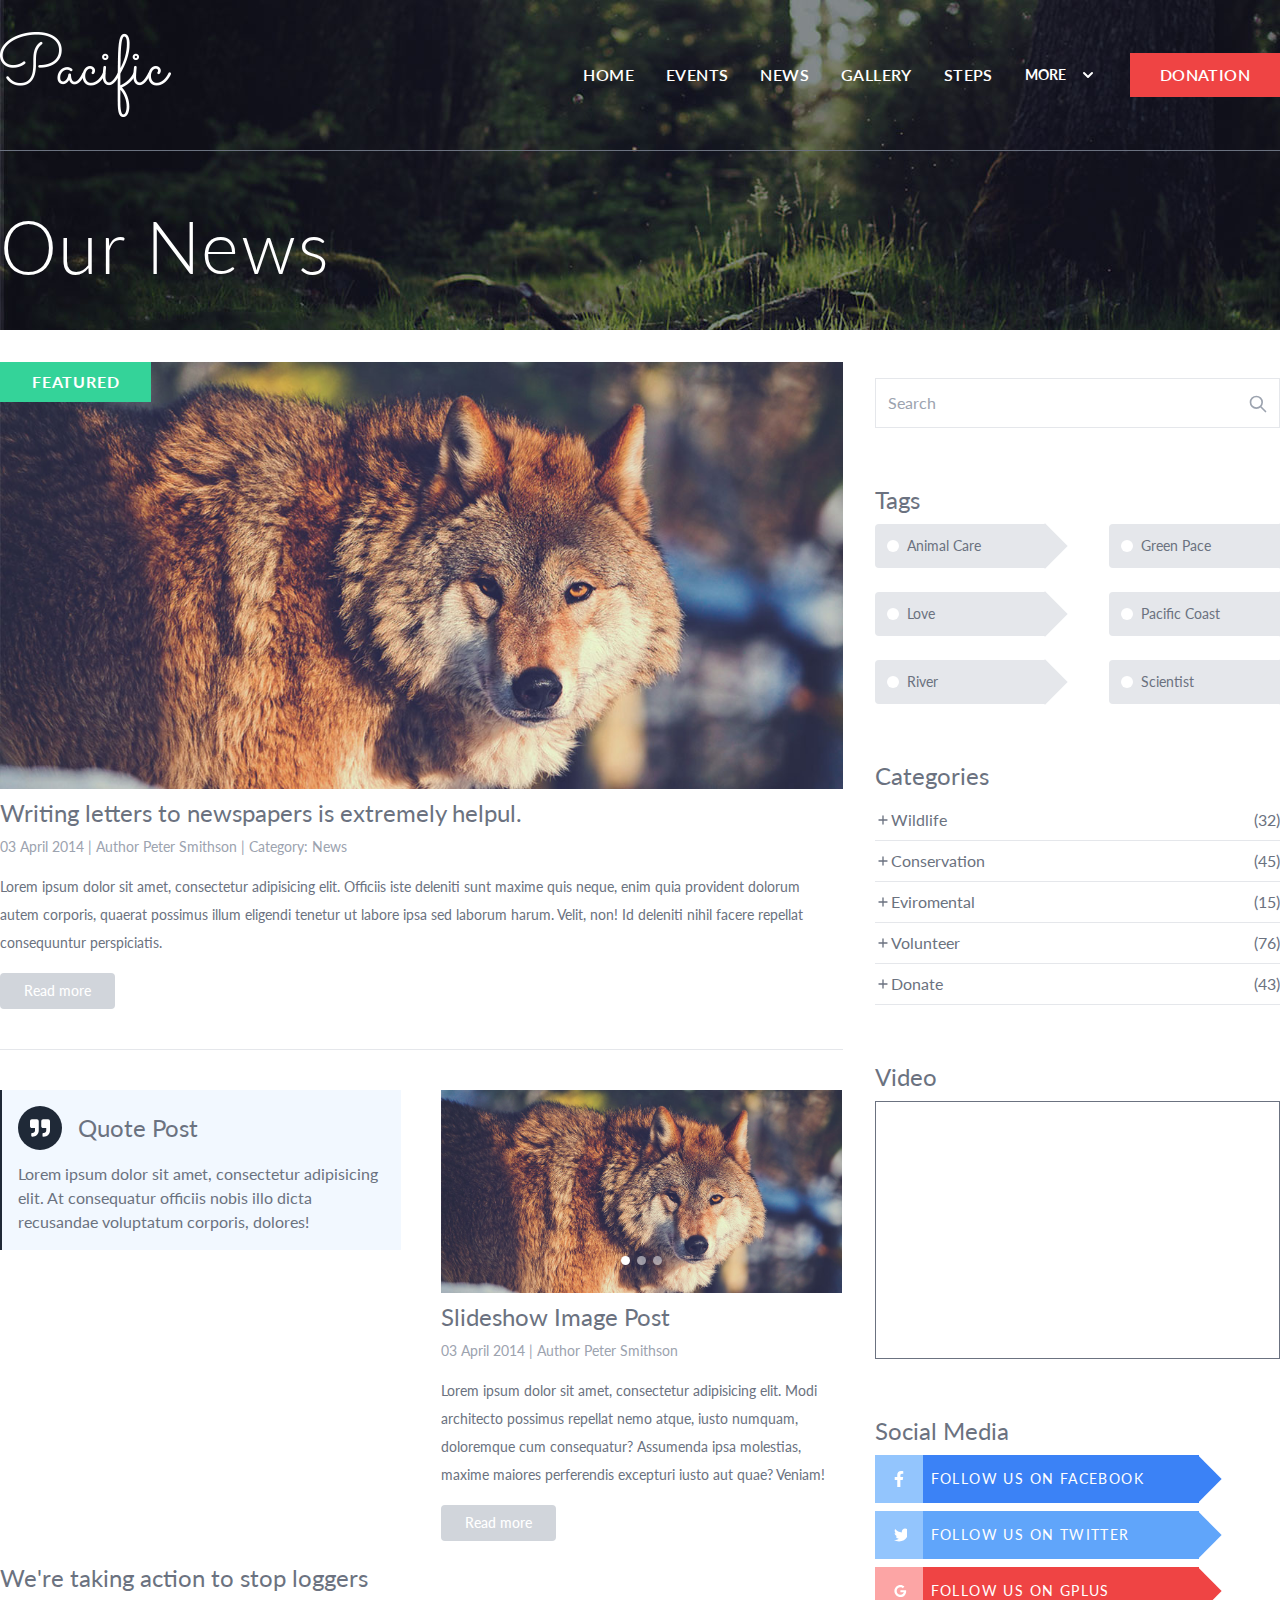
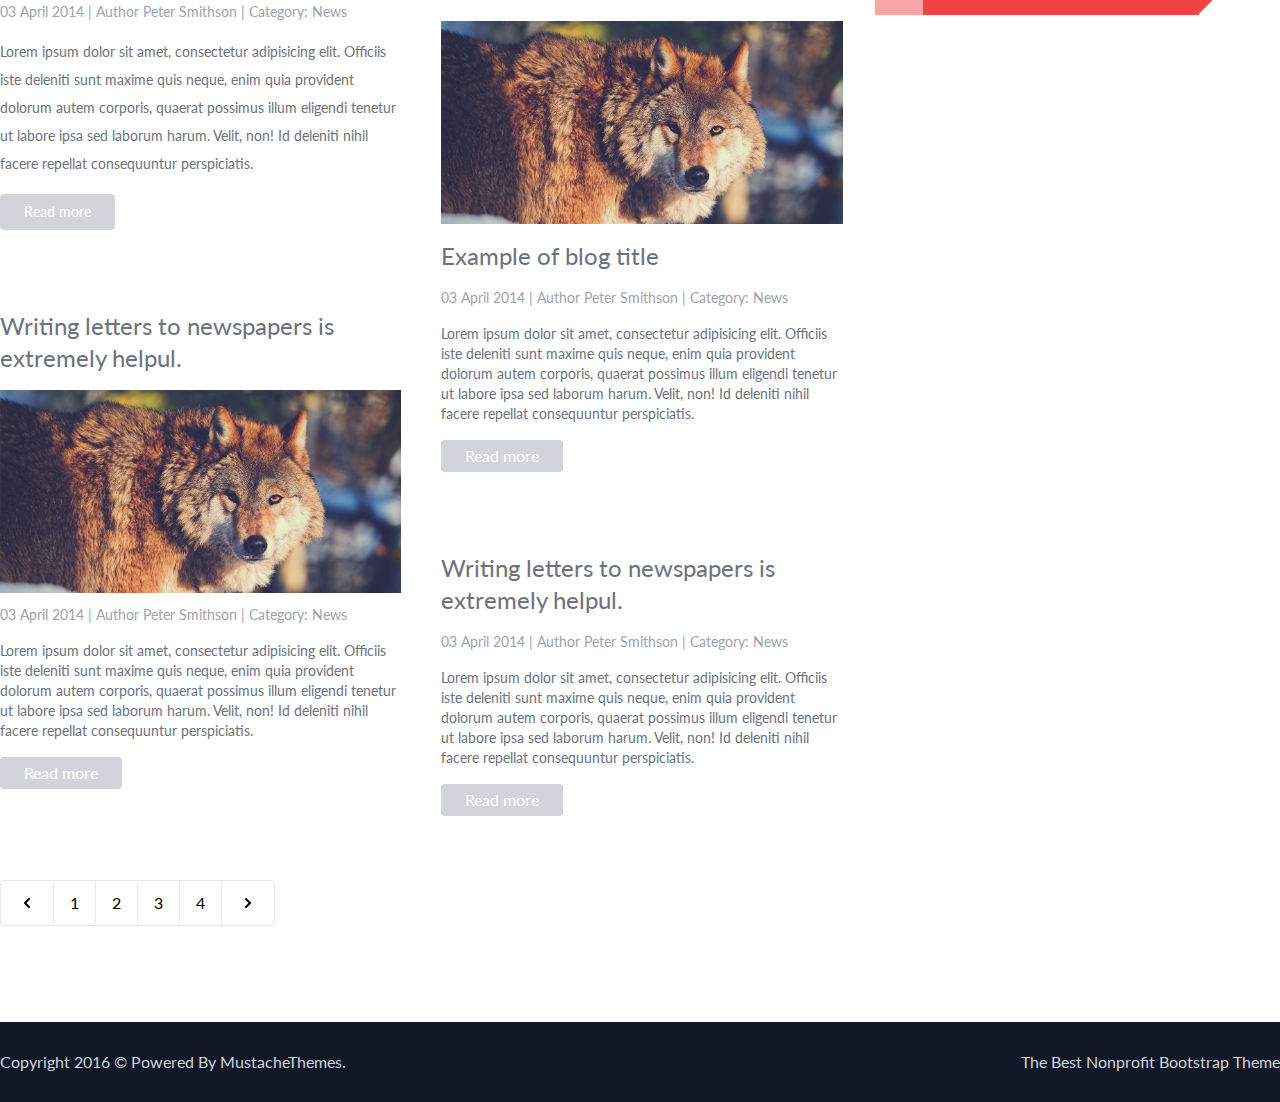
==== commit a053efd9: "Add files via upload" ====
--- a/news.html
+++ b/news.html
@@ -9,45 +9,16 @@
 		<link rel="icon" href="images/logo.png">
 		<!----------->
 		<link href="http://fonts.googleapis.com/css?family=Lato:100,300,400,700,900,100italic,300italic,400italic,700italic,900italic" rel="stylesheet">
-	
+		<!-------->
+		<!-- glide Required Core Stylesheet -->
+		<link rel="stylesheet" href="css/glide.core.min.css">
+		<!-- glide Optional Theme Stylesheet -->
+		<link rel="stylesheet" href="css/glide.theme.min.css">
+
 		<!-- Tailwind-Css -->
 		<link rel="stylesheet" href="css/tailwind.min.css">
-		<style>
-			body{
-				font-family: 'Lato';
-			}
-			.max-w-container{
-				width: 1170px;
-			}
-			.bg-gray-transparent{
-				background-color: rgba(0,0,0,0.7);
-			}
-			@media (min-width: 1280px){
-				.container{
-				width: 1280px !important;
-				}
-			}
-			header ul li{
-				position: relative;
-			}
-			header ul li a:after{
-				content: "";
-				height: 2px;
-				width: 0px;
-				left: 0;
-				bottom: -2px;
-				position: absolute;
-				background: white;
-				transition-duration: .4s;
-			}
-			header ul li a:hover::after,header ul li a:focus::after,header ul li a:active::after,header .active::after{
-				width: 100% !important;
-			}
-			/*--------Slider------*/
-			.flickity-viewport {
-			height: 500px !important;
-			}
-		</style>
+		<!--Css -->
+		<link rel="stylesheet" href="css/style.css">
 	</head>
 	<body x-data="{sticky: true}">
 		<!-- ==Header Section == -->
@@ -244,8 +215,32 @@
 								<!-------->
 								<div class=" text-sm leading-loose text-gray-500  mt-10">
 									<!------>
-									<div class="relative">
-										<img src="images/news/main.jpg" alt="//">
+									<!----slider----->
+									<div id="glide2" class="glide text-white">
+										<div class="glide__track" data-glide-el="track">
+										<ul class="glide__slides">
+											<!-------->
+											<li class="glide__slide">
+												<!----content---->
+												<img class="w-full" src="images/news/main.jpg" alt="">
+											</li>
+											<!-------->
+											<li class="glide__slide">
+												<!----content---->
+												<img class="w-full" src="images/news/main02.jpg" alt="">
+											</li>
+											<!-------->
+											<li class="glide__slide">
+												<!----content---->
+												<img class="w-full" src="images/news/main03.jpg" alt="">
+											</li>
+										</ul>
+										</div>
+										<div class="glide__bullets" data-glide-el="controls[nav]">
+											<button class="glide__bullet" data-glide-dir="=0"></button>
+											<button class="glide__bullet" data-glide-dir="=1"></button>
+											<button class="glide__bullet" data-glide-dir="=2"></button>
+										</div>
 									</div>
 									<!------>
 									<h2 class=" text-2xl text-gray-500 my-2">Slideshow Image Post</h2>
@@ -541,6 +536,18 @@
 
 		<!--  Alpine Js -->
 		<script src="js/alpine.min.js"></script>
+		<!--  glide -->
+		<script src="js/glide.min.js"></script>
+		<script>
+			var glide = new Glide('#glide2', {
+			type: 'carousel',
+			perView: 1,
+			focusAt: 'center',
+			autoplay:4000,
+			})
+
+			glide.mount()
+		</script>
 	</body>
 </html>
 
--- a/css/style.css
+++ b/css/style.css
@@ -0,0 +1,163 @@
+body{
+    font-family: 'Lato';
+}
+/*----------------------adding tailwind css class------------------------------*/
+.max-w-container{
+    width: 1170px;
+}
+.bg-gray-transparent{
+    background-color: rgba(0,0,0,0.7);
+}
+.leading-10{
+    line-height: 1.5em !important;
+}
+.shadow-green-500:hover,.focus\:shadow-green-500:focus{
+    box-shadow: 0 0 6px #10B981 !important;
+}
+.group:hover .group-hover\:top-0{
+    top: 0;
+}
+/*----------------------header nav hover efferc------------------------------*/
+header ul li{
+    position: relative;
+}
+header ul li a:after{
+    content: "";
+    height: 2px;
+    width: 0px;
+    left: 0;
+    bottom: -2px;
+    position: absolute;
+    background: white;
+    transition-duration: .4s;
+}
+header ul li a:hover::after,header ul li a:focus::after,header ul li a:active::after,header .active::after{
+    width: 100% !important;
+}
+/*----------------------Fade in down animation for section 1------------------------------*/
+.in-down {
+    -webkit-animation-name: fadeInDown;
+    -moz-animation-name: fadeInDown;
+    -o-animation-name: fadeInDown;
+    animation-name: fadeInDown;
+    -webkit-animation-fill-mode: both;
+    -moz-animation-fill-mode: both;
+    -o-animation-fill-mode: both;
+    animation-fill-mode: both;
+    -webkit-animation-duration: 1s;
+    -moz-animation-duration: 1s;
+    -o-animation-duration: 1s;
+    animation-duration: 1s;
+}
+@keyframes fadeInDown {
+from {
+    opacity:0;
+    -webkit-transform: translatey(-250px);
+    -moz-transform: translatey(-250px);
+    -o-transform: translatey(-250px);
+    transform: translatey(-250px);
+}
+to {
+    opacity:1;
+    -webkit-transform: translatey(0);
+    -moz-transform: translatey(0);
+    -o-transform: translatey(0);
+    transform: translatey(0);
+}
+}
+/*----------------------home > news > media quary------------------------------*/
+@media (min-width:992px){
+
+    .news-timeline:before {
+        background: -webkit-linear-gradient(rgba(0,0,0,0.4), rgba(0,0,0,0.9), #060807);
+        background: -moz-linear-gradient(rgba(0,0,0,0.4), rgba(0,0,0,0.9), #060807);
+        background: -o-linear-gradient(rgba(0,0,0,0.4), rgba(0,0,0,0.9), #060807);
+        background: -ms-linear-gradient(rgba(0,0,0,0.4), rgba(0,0,0,0.9), #060807);
+        background: linear-gradient(rgba(0,0,0,0.4), rgba(0,0,0,0.9), #060807);
+        content: '';
+        display: block;
+        height: 100%;
+        left: 0;
+        position: absolute;
+        top: 0;
+        width: 100%;
+    }
+    .timeline:before {
+        background-color: #587692;
+        -webkit-border-radius: 2px;
+        border-radius: 2px;
+        bottom: 0;
+        content: '';
+        left: 50%;
+        margin-left: -2px;
+        position: absolute;
+        top: 0;
+        width: 4px;
+    }
+    .timeline .timeline-item:before {
+        border-top: 3px solid #5a7389;
+        content: "";
+        display: block;
+        height: 0;
+        position: absolute;
+        -webkit-transition: all 0.2s linear 0s;
+        -moz-transition: all 0.2s linear 0s;
+        -o-transition: all 0.2s linear 0s;
+        -ms-transition: all 0.2s linear 0s;
+        transition: all 0.2s linear 0s;
+        width: 82px;
+        z-index: 9999999;
+    }
+    .timeline .timeline-item:after {
+        background-color: #98adc8;
+        border: 4px solid #587692;
+        -webkit-border-radius: 100%;
+        border-radius: 100%;
+        content: "";
+        display: block;
+        height: 15px;
+        position: absolute;
+        -webkit-transition: all 0.2s linear 0s;
+        -moz-transition: all 0.2s linear 0s;
+        -o-transition: all 0.2s linear 0s;
+        -ms-transition: all 0.2s linear 0s;
+        transition: all 0.2s linear 0s;
+        width: 15px;
+    }
+    .timeline .columns>li:nth-child(2n+1) .timeline-item:after {
+        right: -8px;
+        top: 44px;
+    }
+    .timeline .columns>li:nth-child(2n+2) .timeline-item:after {
+        left: -8px;
+        top: 44px;
+    }
+    .timeline .columns>li:nth-child(2n+1) .timeline-item:before {
+        right: 10px;
+        top: 50px;
+    }
+    .timeline .columns>li:nth-child(2n+2) .timeline-item:before {
+        left: 10px;
+        top: 50px;
+    }
+
+}
+/*----------------------home > news > hover------------------------------*/
+.timeline .timeline-item:hover {
+    border-color: #98adc8;
+    color: #66808c;
+    border-style: dotted;
+    -webkit-box-shadow: 0px 0px 6px rgba(0,0,0,0.2);
+    box-shadow: 0px 0px 6px rgba(0,0,0,0.2);
+  }
+  .timeline .timeline-item:hover:after {
+    background-color: #587692;
+    border-color: #98adc8;
+    z-index: 100;
+  }
+  .timeline .timeline-item:hover:before {
+    border-top-color: #98adc8;
+  }
+  .timeline .timeline-item:hover h5 {
+    color: #fff;
+  }